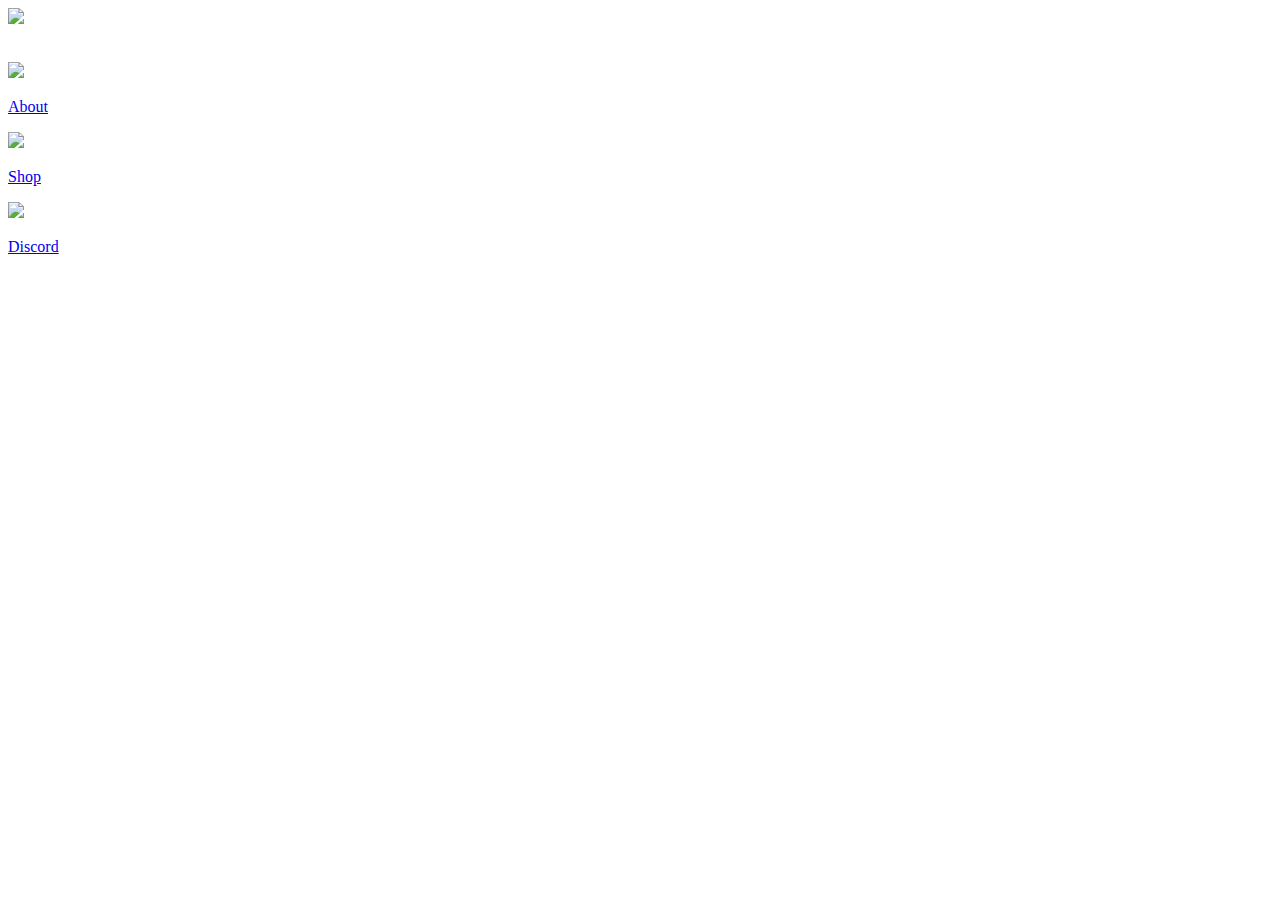
==== index.html @ a8da0f3e "Remove existing code" ====
<!DOCTYPE html>
<html>
<head>
	<title>Piggy Network</title>
	<meta name="viewport" content="width=device-width, initial-scale=1.0">
	<meta charset="utf-8">
	<link rel="preconnect" href="https://fonts.googleapis.com">
	<link rel="preconnect" href="https://fonts.gstatic.com" crossorigin>
	<link href="https://fonts.googleapis.com/css2?family=Open+Sans:wght@400;700&display=swap" rel="stylesheet">
	<link rel="stylesheet" href="css/stylesheet.css">
</head>
<body>
	<div class="container">
		<div class="logo">
			<img src="img/logo.png">
		</div>
		  <p class="title status"></p>
		  <br/>

		<div class="items">
			<a href="about.html" class="item">
			<div>
				<img src="img/about.png" class="img">
				<p class="title">About</p>
			</div>
			</a>

			<a href="shop.html" class="item">
			<div>
				<img src="img/shop.png" class="img">
				<p class="title">Shop</p>
			</div>
			</a>

			<a href="https://discord.gg/2vGCCujDJs" class="item">
			<div>
				<img src="img/discord.png" class="img">
				<p class="title">Discord</p>
			</div>
			</a>

		</div>

	
	</div>


	<script src="https://ajax.googleapis.com/ajax/libs/jquery/3.6.0/jquery.min.js"></script>
	<script src="js/main.js" type="text/javascript"></script>
</body>
</html>
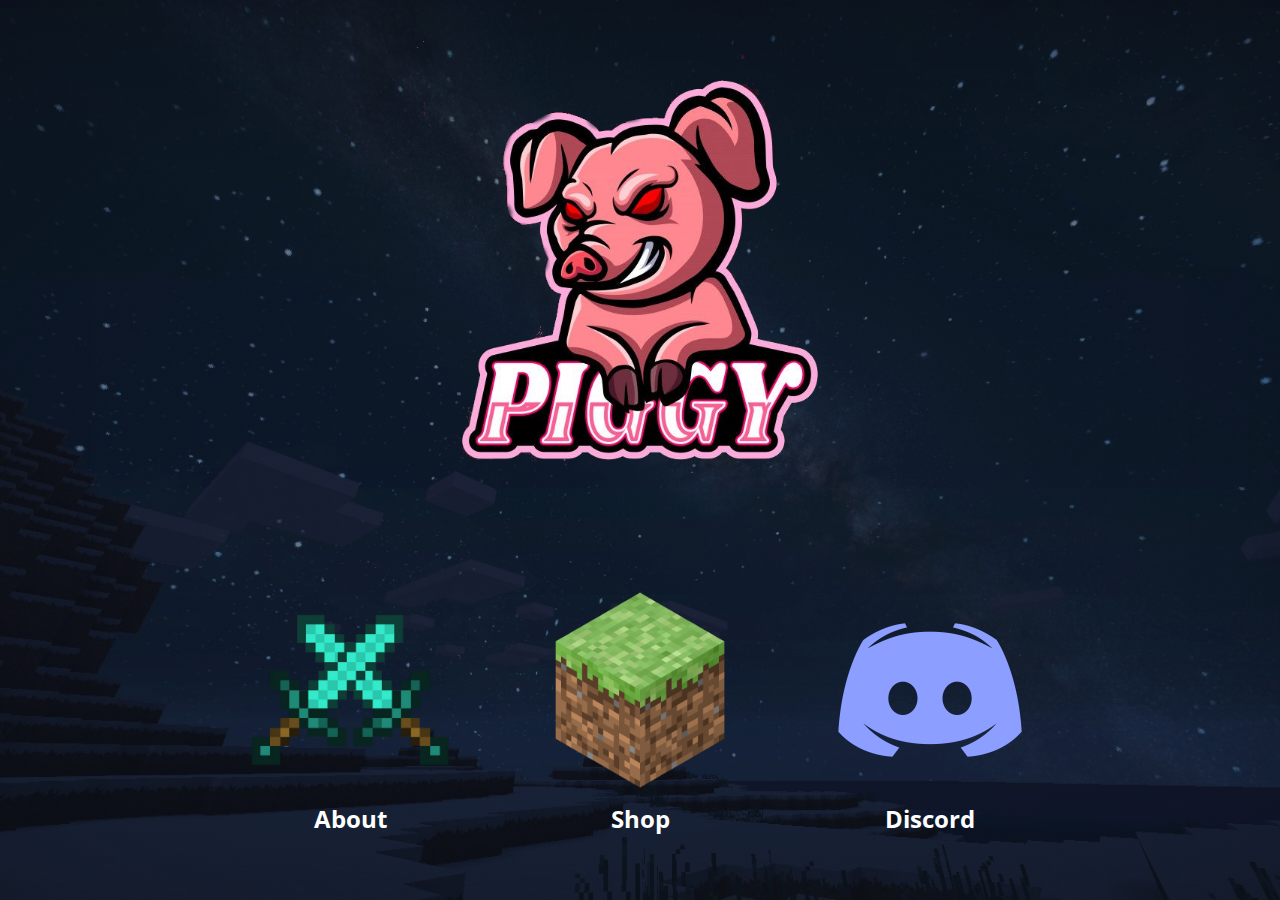
==== commit cc1168e7: "Update index.html" ====
--- a/index.html
+++ b/index.html
@@ -25,7 +25,7 @@
 			</div>
 			</a>
 
-			<a href="shop.html" class="item">
+			<a href="https://piggynet.tebex.io/" target="_blank" class="item">
 			<div>
 				<img src="img/shop.png" class="img">
 				<p class="title">Shop</p>
--- a/css/stylesheet.css
+++ b/css/stylesheet.css
@@ -0,0 +1,235 @@
+* {
+	box-sizing: border-box;
+}
+
+body {
+	background: linear-gradient(rgba(20, 26, 35,0.55),rgba(20, 26, 35, 0.55)),
+				url("../img/bg.jpeg") no-repeat center center fixed;
+	background-size: cover;
+	font-family: "Open Sans", Helvetica;
+	margin: 0;
+	position: relative;
+}
+
+html, body {
+	width: 100vw;
+	height: 100vh;
+	overflow-x: hidden;
+	display: -webkit-box;
+	display: -ms-flexbox;
+	display: flex;
+	-webkit-box-pack: center;
+	    -ms-flex-pack: center;
+	        justify-content: center;
+	-webkit-box-align: center;
+	    -ms-flex-align: center;
+	        align-items: center;
+	justify-content: center;
+}
+
+
+
+
+
+section {
+  position: relative;
+  background: url(../img/bg.jpeg);
+  background-attachment: fixed;
+  height: 100vh;
+}
+
+section .layout {
+  position: relative;
+  top: 35%;
+  left: 30%;
+  max-width: 600px;
+  padding: 50px;
+  box-shadow: 0 10px 20px rgba(0, 0, 0, .5);
+  color: rgb(255, 254, 254);
+}
+
+section .layout::before {
+  content: '';
+  position: absolute;
+  top: 0;
+  bottom: 0;
+  left: 0;
+  right: 0;
+  background: url(../img/bg.jpeg);
+  background-attachment: fixed;
+  filter: blur(8px);
+}
+
+section .layout h2 {
+  position: relative;
+}
+
+section .layout p {
+  position: relative;
+}
+
+section .layout button {
+  position: relative;
+}
+
+a {
+	text-decoration: none;
+}
+
+p {
+	margin: 0;
+	padding: 3px;
+}
+
+.container {
+	text-align: center;
+}
+
+.logo img {
+	width: 225px; /* Change image size for mobile */
+}
+
+
+.playercount {
+	display: inline-block;
+	margin: 20px 15px 0 15px;
+	padding: 2px 0;
+	background-color: rgba(15, 199, 209, 0.75);
+	font-size: 1em;
+	color: white;
+	text-align: center;
+	border-radius: 5px 0 5px 0;
+	line-height: 27px;
+}
+
+.playercount > p > span {
+	font-weight: bold;
+	padding: 1px 4px;
+	border-radius: 3px;
+	background: rgba(9, 150, 158, 0.7);
+	margin: 0 2px;
+}
+
+.extrapad {
+	padding: 0;
+}
+
+.ip {
+	cursor: pointer;
+}
+
+.items {
+	display: -webkit-box;
+	display: -ms-flexbox;
+	display: flex;
+	-ms-flex-pack: distribute;
+	    justify-content: space-around;
+	-ms-flex-preferred-size: 100px;
+	    flex-basis: 100px;
+	padding: 18px 0 10px 0;
+
+}
+
+.item img {
+	-webkit-transition: all 0.2s ease;
+	-o-transition: all 0.2s ease;
+	transition: all 0.2s ease;
+	margin-bottom: 7px;
+}
+
+.item img:hover {
+	-webkit-transform:scale(1.1);
+	    -ms-transform:scale(1.1);
+	        transform:scale(1.1);
+}
+
+.img {
+	width: 120px;
+	height: 120px;
+}
+
+.title {
+	font-weight: bold;
+	font-size: 17px;
+	color: white;
+}
+
+.subtitle {
+	color: #cfcfcf;
+	font-size: 12px;
+}
+
+.title,
+.subtitle {
+	margin: 0;
+	padding: 0;
+}
+
+
+@media(min-width: 400px) {
+	.logo img {
+		width: 280px; /* Change image size for mid sized devices */
+	}
+
+	.playercount {
+		margin-top: 30px;
+		padding: 5px;
+	}
+
+	.playercount > p > span {
+		padding: 2px 7px;
+	}
+}
+
+@media(min-width: 1250px) {
+	.title {
+		font-size: 24px;
+	}
+
+	.subtitle {
+		font-size: 15px;
+	}
+
+	.logo img {
+		width: 470px; /* Change image size for desktop */
+	}
+
+	.logo {
+		margin-bottom: 28px;
+	}
+	.img {
+		width: 200px;
+		height: 200px;
+	}
+	.items {
+		padding: 30px 0 30px 0;
+	}
+	.playercount {
+		font-size: 1.22em;
+		padding: 10px;
+	}
+
+	.extrapad {
+		padding: 0 42.5px;
+	}
+
+	.playercount > p > span {
+		padding: 4px 7px;
+	}
+}
+
+@media(min-width: 1000px) {
+	.items {
+		-webkit-box-pack: center;
+		    -ms-flex-pack: center;
+		        justify-content: center;
+	}
+
+	.item:not(:first-child) {
+		margin-left: 90px;
+	}
+}
+
+.title a {
+  color: #FF00A3;
+}